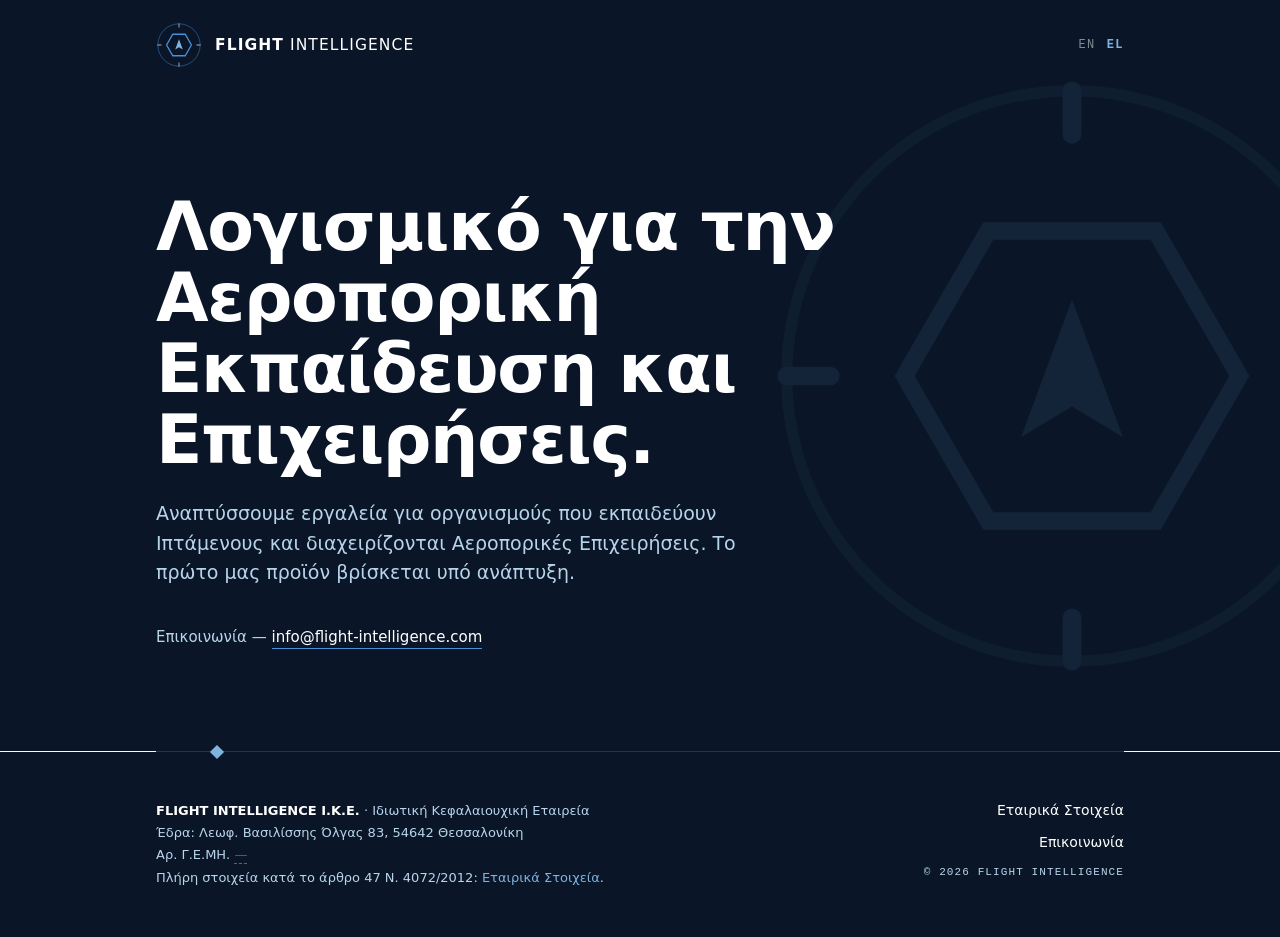
==== index.html @ 5dbc8b81 "Initial commit: bilingual holding + Άρθρο 47 compliance site" ====
<!DOCTYPE html>
<html lang="el">
<head>
  <meta charset="utf-8">
  <meta name="viewport" content="width=device-width, initial-scale=1">
  <title>FLIGHT INTELLIGENCE — Λογισμικό για την Αεροπορική Εκπαίδευση</title>
  <meta name="description" content="Η FLIGHT INTELLIGENCE Ι.Κ.Ε. αναπτύσσει λογισμικό για οργανισμούς αεροπορικής εκπαίδευσης και πτητικών λειτουργιών.">
  <meta name="theme-color" content="#0A1628">
  <link rel="icon" href="favicon.svg" type="image/svg+xml">
  <link rel="canonical" href="https://flight-intelligence.com/">
  <link rel="alternate" hreflang="el" href="https://flight-intelligence.com/">
  <link rel="alternate" hreflang="en" href="https://flight-intelligence.com/en.html">
  <link rel="alternate" hreflang="x-default" href="https://flight-intelligence.com/">
  <link rel="stylesheet" href="styles.css">
</head>
<body>

  <a class="skip" href="#main">Μετάβαση στο περιεχόμενο</a>

  <main id="main">
  <section class="hero">
    <!-- ambient expanded mark -->
    <svg class="hero__ghost" viewBox="-50 -50 100 100" aria-hidden="true" xmlns="http://www.w3.org/2000/svg">
      <circle r="46" fill="none" stroke="#7FB3E0" stroke-width="1.8" opacity="0.55"/>
      <line x1="0" y1="-46" x2="0" y2="-39" stroke="#7FB3E0" stroke-width="3" stroke-linecap="round"/>
      <line x1="46" y1="0"  x2="39" y2="0"  stroke="#7FB3E0" stroke-width="3" stroke-linecap="round"/>
      <line x1="0" y1="46"  x2="0" y2="39"  stroke="#7FB3E0" stroke-width="3" stroke-linecap="round"/>
      <line x1="-46" y1="0" x2="-39" y2="0" stroke="#7FB3E0" stroke-width="3" stroke-linecap="round"/>
      <path d="M27 0 L13.5 23.38 L-13.5 23.38 L-27 0 L-13.5 -23.38 L13.5 -23.38 Z" fill="none" stroke="#7FB3E0" stroke-width="2.8"/>
      <path d="M0 -15 L10 12 L0 6 L-10 12 Z" fill="#7FB3E0" transform="scale(0.82)"/>
    </svg>

    <header class="head head--dark">
      <div class="wrap head__inner">
        <a class="lockup" href="index.html" aria-label="FLIGHT INTELLIGENCE — αρχική">
          <svg class="lockup__mark" viewBox="-50 -50 100 100" aria-hidden="true" xmlns="http://www.w3.org/2000/svg">
            <circle class="mk-ring" r="46" fill="none" stroke-width="1.8" opacity="0.55"/>
            <g class="mk-tick" stroke-width="3" stroke-linecap="round">
              <line x1="0" y1="-46" x2="0" y2="-39"/>
              <line x1="46" y1="0"  x2="39" y2="0"/>
              <line x1="0" y1="46"  x2="0" y2="39"/>
              <line x1="-46" y1="0" x2="-39" y2="0"/>
            </g>
            <path class="mk-hex" d="M27 0 L13.5 23.38 L-13.5 23.38 L-27 0 L-13.5 -23.38 L13.5 -23.38 Z" fill="none" stroke-width="2.8"/>
            <path class="mk-needle" d="M0 -15 L10 12 L0 6 L-10 12 Z" transform="scale(0.82)"/>
          </svg>
          <span class="lockup__word"><b>FLIGHT</b> INTELLIGENCE</span>
        </a>
        <nav class="lang" aria-label="Γλώσσα">
          <a href="en.html">EN</a>
          <span class="is-active" aria-current="true">EL</span>
        </nav>
      </div>
    </header>

    <div class="wrap hero__inner">
      <h1 class="hero__title rise rise-2">Λογισμικό για την Αεροπορική Εκπαίδευση και Επιχειρήσεις.</h1>
      <p class="hero__sub rise rise-3">
        Αναπτύσσουμε εργαλεία για οργανισμούς που εκπαιδεύουν Ιπτάμενους και
        διαχειρίζονται Αεροπορικές Επιχειρήσεις. Το πρώτο μας προϊόν βρίσκεται υπό
        ανάπτυξη.
      </p>
      <p class="hero__contact rise rise-3">
        Επικοινωνία — <a href="mailto:info&#64;flight-intelligence.com">info&#64;flight-intelligence.com</a>
      </p>
    </div>
  </section>

  <div class="wrap"><div class="horizon"></div></div>
  </main>

  <footer class="foot">
    <div class="wrap foot__inner">
      <div class="foot__legal">
        <b>FLIGHT INTELLIGENCE Ι.Κ.Ε.</b> · Ιδιωτική Κεφαλαιουχική Εταιρεία<br>
        Έδρα: Λεωφ. Βασιλίσσης Όλγας 83, 54642 Θεσσαλονίκη <br>
        Αρ. Γ.Ε.ΜΗ. <span class="todo">—</span><br>
        Πλήρη στοιχεία κατά το άρθρο 47 Ν.&nbsp;4072/2012:
        <a href="etairika-stoixeia.html">Εταιρικά Στοιχεία</a>.
      </div>
      <nav class="foot__links" aria-label="Υποσέλιδο">
        <a href="etairika-stoixeia.html">Εταιρικά Στοιχεία</a>
        <a href="mailto:info&#64;flight-intelligence.com">Επικοινωνία</a>
        <span class="foot__meta">© <span id="yr">2026</span> FLIGHT INTELLIGENCE</span>
      </nav>
    </div>
  </footer>

  <script>document.getElementById('yr').textContent = new Date().getFullYear();</script>
</body>
</html>
---- styles.css ----
/* ============================================================
   FlightIntelligence Ι.Κ.Ε. — site styles
   Brand palette derived from the Traffic Mark:
     navy  #0F1A2E   mid #4E7CB0   light #86B8E4
   System fonts only — no third-party requests (GDPR-clean).
   ============================================================ */

:root{
  --navy:#0A1628;
  --navy-soft:#152238;
  --navy-line:#20354F;
  --paper:#F6F8FB;
  --surface:#FFFFFF;
  --line:#DCE2E8;
  --text:#0A1628;
  --muted:#5A6A7B;
  --muted-dark:#B8D4EA;   /* muted text on navy */
  --mid:#4A90D9;
  --mid-press:#2E5090;
  --light:#7FB3E0;
  --todo:#C2410C;         /* fill-me marker */

  --sans: ui-sans-serif, system-ui, -apple-system, "Segoe UI", Roboto,
          "Helvetica Neue", Arial, sans-serif;
  --mono: ui-monospace, "SF Mono", "Cascadia Mono", "Roboto Mono",
          Menlo, Consolas, monospace;

  --wrap: 1080px;
  --pad: clamp(20px, 5vw, 56px);
}

*{ box-sizing:border-box; margin:0; padding:0; }

html{ -webkit-text-size-adjust:100%; background:var(--navy); }
body{
  font-family:var(--sans);
  color:var(--text);
  background:var(--paper);
  line-height:1.55;
  -webkit-font-smoothing:antialiased;
  text-rendering:optimizeLegibility;
  min-height:100vh;
  min-height:100dvh;
  display:flex;
  flex-direction:column;
}
body > main{ flex:1 0 auto; display:flex; flex-direction:column; }
body > main > .hero{ flex:1 0 auto; }
body > .foot{ flex-shrink:0; }

a{ color:var(--mid); text-decoration:none; }
a:hover{ color:var(--mid-press); }

:focus-visible{
  outline:2px solid var(--light);
  outline-offset:3px;
  border-radius:2px;
}

.wrap{ width:100%; max-width:var(--wrap); margin-inline:auto; padding-inline:var(--pad); }

/* ---------- Lockup (mark + wordmark) ---------- */
.lockup{ display:inline-flex; align-items:center; gap:13px; color:inherit; }
.lockup__mark{ width:46px; height:46px; display:block; flex:none; }
.lockup__word{
  font-size:clamp(13.5px,2.4vw,15.5px); letter-spacing:.07em;
  text-transform:uppercase; font-weight:400; line-height:1.05;
  white-space:nowrap;
}
.lockup__word b{ font-weight:700; }

/* ---------- Site header ---------- */
.head{ position:relative; z-index:3; }
.head__inner{
  display:flex; align-items:center; justify-content:space-between;
  gap:18px; padding-block:22px;
}
.head--dark .lockup__word{ color:#fff; }
.head--light .lockup__word{ color:var(--text); }
.head--light{ border-bottom:1px solid var(--line); }
.head--dark .mk-ring{ stroke:#4A90D9; }
.head--dark .mk-tick{ stroke:rgba(184,212,234,0.55); }
.head--dark .mk-hex{ stroke:#4A90D9; }
.head--dark .mk-needle{ fill:#7FB3E0; }
.head--light .mk-ring{ stroke:#0A1628; }
.head--light .mk-tick{ stroke:rgba(10,22,40,0.5); }
.head--light .mk-hex{ stroke:#0A1628; }
.head--light .mk-needle{ fill:#4A90D9; }

/* ---------- Hero (navy) ---------- */
.hero{
  position:relative; overflow:hidden;
  background:var(--navy); color:#fff;
}
.hero__ghost{
  position:absolute; right:-8%; top:50%; transform:translateY(-50%);
  width:min(620px,78vw); height:auto; opacity:.085; pointer-events:none;
  z-index:0;
}
.hero__inner{ position:relative; z-index:1; padding-block:clamp(64px,8vw,148px); }
.hero__eyebrow{
  font-family:var(--mono); font-size:12px; letter-spacing:.22em;
  text-transform:uppercase; color:var(--light); margin-bottom:26px;
}
.hero__title{
  font-size:clamp(34px,6.2vw,68px); line-height:1.04;
  letter-spacing:-.02em; font-weight:700; max-width:16ch;
}
.hero__sub{
  margin-top:24px; max-width:48ch;
  font-size:clamp(16px,2.2vw,19px); color:var(--muted-dark);
}
.hero__contact{ margin-top:38px; font-size:15px; color:var(--muted-dark); }
.hero__contact a{ color:#fff; border-bottom:1px solid var(--mid); padding-bottom:2px; }
.hero__contact a:hover{ border-color:var(--light); color:var(--light); }

/* horizon rule that bridges navy -> paper */
.horizon{ position:relative; height:0; border-top:1px solid var(--navy-line); }
.horizon::after{   /* heading bug riding the line */
  content:""; position:absolute; left:var(--pad); top:-5px;
  width:10px; height:10px; background:var(--light); transform:rotate(45deg);
}

/* ---------- Generic light section ---------- */
.section{ padding-block:clamp(48px,8vw,92px); }
.eyebrow{
  font-family:var(--mono); font-size:12px; letter-spacing:.2em;
  text-transform:uppercase; color:var(--mid); margin-bottom:16px;
}
.lede{ font-size:clamp(17px,2.4vw,20px); max-width:60ch; color:var(--text); }
.lede + .lede{ margin-top:14px; }

/* ---------- Data plate (compliance) ---------- */
.plate__head{ padding-block:clamp(48px,9vw,96px) clamp(28px,4vw,40px); }
.plate__title{
  font-size:clamp(30px,5.4vw,52px); letter-spacing:-.02em;
  font-weight:700; line-height:1.05;
}
.plate__intro{ margin-top:18px; max-width:60ch; color:var(--muted); font-size:16px; }

.block{ padding-block:30px; border-top:1px solid var(--line); }
.block:first-of-type{ border-top:none; padding-top:8px; }
.block__label{
  font-family:var(--mono); font-size:12px; letter-spacing:.18em;
  text-transform:uppercase; color:var(--mid); margin-bottom:18px;
}

.rows{ display:grid; gap:14px; }
.row{
  display:grid; grid-template-columns:minmax(180px,260px) 1fr; gap:8px 28px;
  align-items:baseline;
}
.row__k{
  font-family:var(--mono); font-size:12px; letter-spacing:.04em;
  text-transform:uppercase; color:var(--muted);
}
.row__v{ font-size:17px; color:var(--text); }
.row__v small{ display:block; color:var(--muted); font-size:13.5px; margin-top:2px; }
.kad-sec{ display:grid; gap:5px; font-family:var(--mono); font-size:12.5px; color:var(--muted); line-height:1.45; }

/* partner entries */
.partner{ padding:16px 0; border-top:1px dashed var(--line); }
.partner:first-child{ border-top:none; padding-top:4px; }
.partner__name{ font-size:18px; font-weight:600; }
.partner__meta{
  margin-top:6px; display:flex; flex-wrap:wrap; gap:6px 18px;
  font-family:var(--mono); font-size:12.5px; color:var(--muted);
  letter-spacing:.02em;
}
.partner__meta b{ color:var(--mid); font-weight:600; }

.todo{
  color:var(--todo); font-style:normal;
  border-bottom:1px dashed var(--todo); padding-bottom:1px;
}

.note{
  margin-top:36px; padding:20px 22px; background:var(--surface);
  border:1px solid var(--line); border-left:3px solid var(--mid);
  border-radius:4px; font-size:14px; color:var(--muted); line-height:1.6;
}
.note b{ color:var(--text); font-weight:600; }

/* ---------- Footer (navy) ---------- */
.foot{ background:var(--navy); color:var(--muted-dark); }
.foot__inner{
  padding-block:48px; display:grid; gap:26px;
  grid-template-columns:1fr auto; align-items:start;
}
.foot__legal{ font-size:13px; line-height:1.7; max-width:56ch; }
.foot__legal b{ color:#fff; font-weight:600; }
.foot__legal a{ color:var(--light); }
.foot__links{ display:grid; gap:10px; justify-items:end; text-align:right; }
.foot__links a{ color:#fff; font-size:14px; }
.foot__links a:hover{ color:var(--light); }
.foot__meta{
  font-family:var(--mono); font-size:11px; letter-spacing:.1em;
  text-transform:uppercase; color:var(--muted-dark);
}

/* ---------- Motion ---------- */
@keyframes rise{ from{ opacity:0; transform:translateY(14px); } to{ opacity:1; transform:none; } }
.rise{ animation:rise .7s cubic-bezier(.2,.7,.2,1) both; }
.rise-2{ animation-delay:.08s; }
.rise-3{ animation-delay:.16s; }

@media (prefers-reduced-motion:reduce){
  .rise,.rise-2,.rise-3{ animation:none; }
}

/* ---------- Responsive ---------- */
@media (max-width:640px){
  .row{ grid-template-columns:1fr; gap:3px; }
  .foot__inner{ grid-template-columns:1fr; }
  .foot__links{ justify-items:start; text-align:left; }
  .hero__ghost{ opacity:.06; right:-22%; }
}

/* ---------- Language toggle ---------- */
.lang{ display:inline-flex; gap:11px; align-items:center; font-family:var(--mono);
  font-size:12px; letter-spacing:.12em; text-transform:uppercase; }
.lang a{ color:inherit; opacity:.5; cursor:pointer; }
.lang a:hover{ opacity:1; }
.lang .is-active{ opacity:1; font-weight:700; }
.head--dark .lang{ color:#fff; }
.head--dark .lang .is-active{ color:var(--light); }
.head--light .lang{ color:var(--text); }
.head--light .lang .is-active{ color:var(--mid); }

/* ---------- Light-page watermark (expanded mark) ---------- */
.plate{ position:relative; }
.plate__ghost{ position:absolute; top:20px; right:-56px;
  width:min(460px,60vw); height:auto; opacity:.08; pointer-events:none; z-index:0; }
.plate__content{ position:relative; z-index:1; }
@media (max-width:640px){ .plate__ghost{ opacity:.05; right:-32%; top:8px; } }

/* ---------- Skip link (keyboard-only) ---------- */
.skip{
  position:absolute; left:-9999px; top:0;
  background:var(--navy); color:#fff;
  padding:10px 16px; font:600 13px/1 var(--sans);
  border-radius:0 0 4px 0; z-index:1000;
}
.skip:focus{ left:0; }

/* ---------- Print (compliance pages) ---------- */
@media print {
  body{ background:#fff; color:#000; }
  .lang, .skip, .hero__ghost, .plate__ghost, .foot__links,
  .horizon, .todo{ display:none !important; }
  .head{ border-bottom:1px solid #000; }
  .head__inner{ padding-block:8px; }
  .lockup__word, .head--light .lockup__word{ color:#000; }
  .mk-ring, .mk-tick, .mk-hex{ stroke:#000 !important; }
  .mk-needle{ fill:#000 !important; }
  a, a:visited{ color:#000; text-decoration:underline; }
  .row{ grid-template-columns:1fr; gap:2px; page-break-inside:avoid; }
  .row__k{ color:#000; }
  .block, .partner{ page-break-inside:avoid; }
  .note{ background:transparent; border:1px solid #000; color:#000; }
  .note b{ color:#000; }
  .foot{ background:transparent; color:#000; border-top:1px solid #000; }
  .foot__legal b, .foot__legal a, .foot__meta{ color:#000; }
}
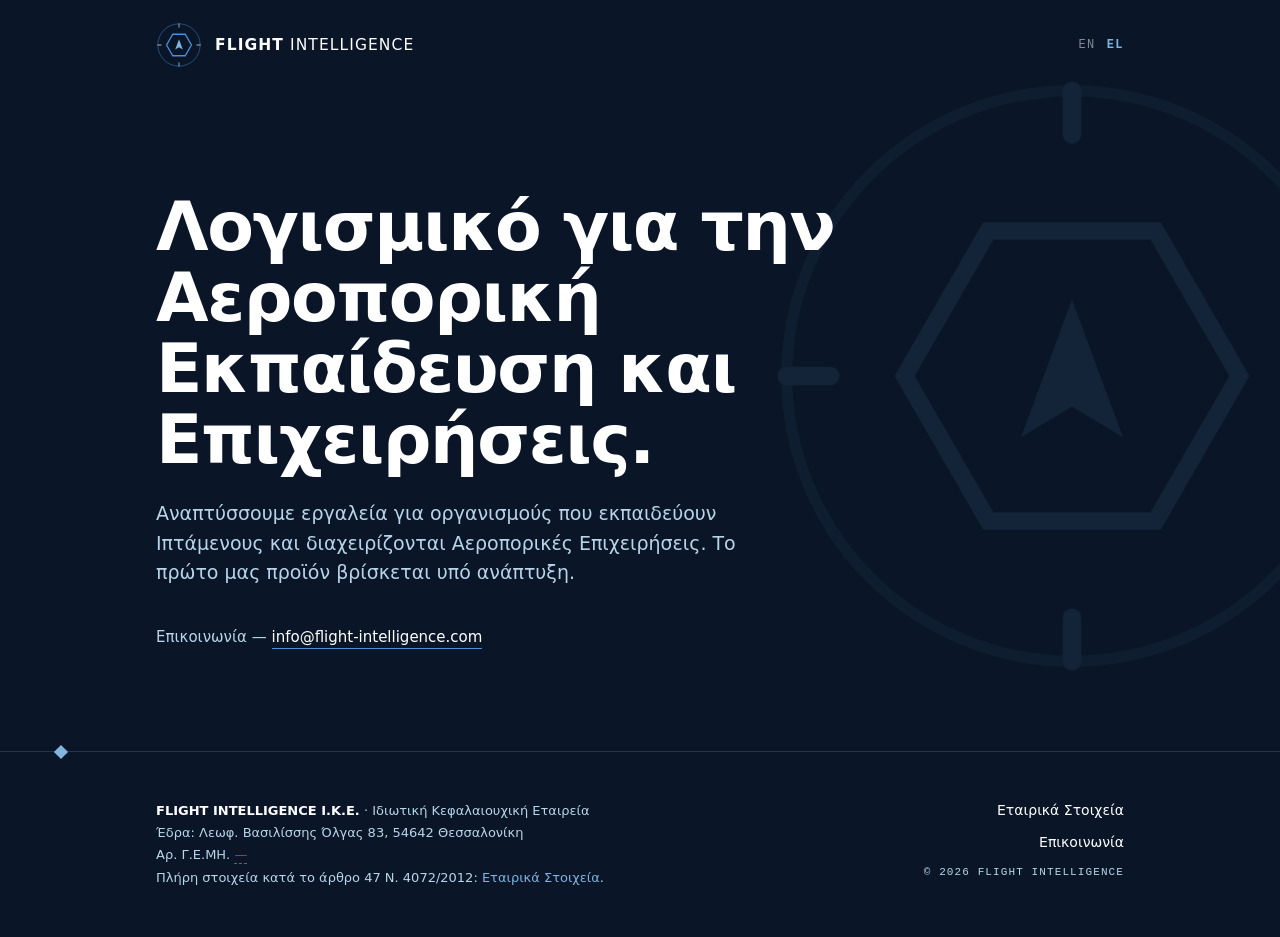
==== commit b36bace7: "Make hero/footer horizon rule full-bleed The horizon hairline lived inside .wrap, so it was inset an" ====
--- a/index.html
+++ b/index.html
@@ -3,6 +3,7 @@
 <head>
   <meta charset="utf-8">
   <meta name="viewport" content="width=device-width, initial-scale=1">
+  <meta name="robots" content="noindex, nofollow">
   <title>FLIGHT INTELLIGENCE — Λογισμικό για την Αεροπορική Εκπαίδευση</title>
   <meta name="description" content="Η FLIGHT INTELLIGENCE Ι.Κ.Ε. αναπτύσσει λογισμικό για οργανισμούς αεροπορικής εκπαίδευσης και πτητικών λειτουργιών.">
   <meta name="theme-color" content="#0A1628">
@@ -66,7 +67,7 @@
     </div>
   </section>
 
-  <div class="wrap"><div class="horizon"></div></div>
+  <div class="horizon"></div>
   </main>
 
   <footer class="foot">
--- a/styles.css
+++ b/styles.css
@@ -262,3 +262,25 @@
   .foot{ background:transparent; color:#000; border-top:1px solid #000; }
   .foot__legal b, .foot__legal a, .foot__meta{ color:#000; }
 }
+
+/* ---------- Registry-style drawers (compliance pages) ---------- */
+details.block{ border-top:1px solid var(--line); padding:0; }
+details.block:first-of-type{ border-top:none; }
+details.block[open]{ padding-bottom:26px; }
+
+summary.block__label{
+  list-style:none; cursor:pointer; user-select:none; margin:0;
+  display:flex; align-items:center; justify-content:space-between; gap:14px;
+  padding:22px 0;
+}
+summary.block__label::-webkit-details-marker{ display:none; }
+summary.block__label::after{
+  content:""; flex:none; width:8px; height:8px;
+  border-right:2px solid var(--mid); border-bottom:2px solid var(--mid);
+  transform:rotate(45deg); transition:transform .2s ease;
+}
+details.block[open] > summary.block__label::after{ transform:rotate(-135deg); }
+summary.block__label:hover{ color:var(--text); }
+@media (prefers-reduced-motion:reduce){
+  summary.block__label::after{ transition:none; }
+}
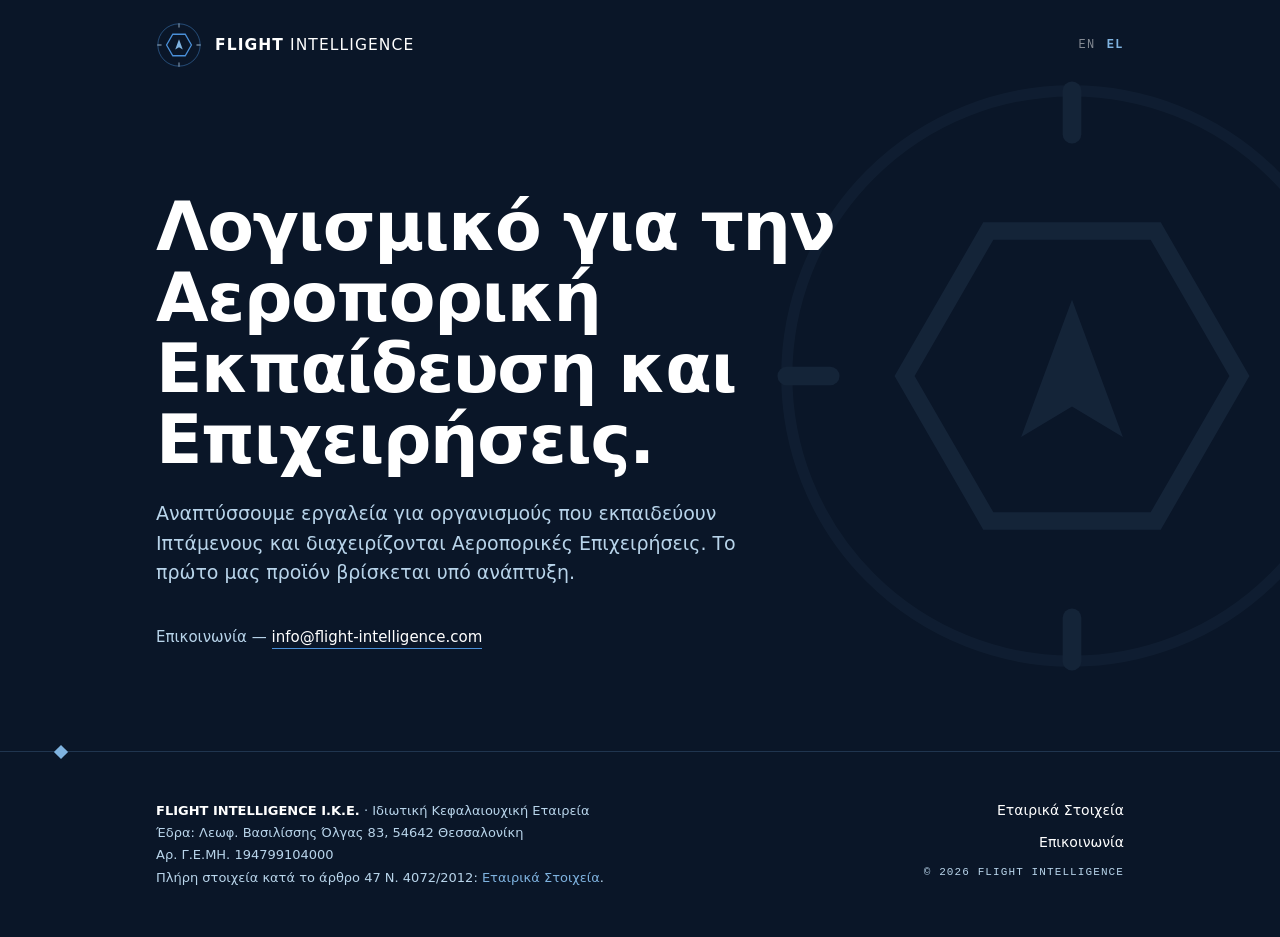
==== commit ece6ab60: "fill: real ΓΕΜΗ + ΑΦΜ now company is registered - ΓΕΜΗ 194799104000 across all four pages (complianc" ====
--- a/index.html
+++ b/index.html
@@ -75,7 +75,7 @@
       <div class="foot__legal">
         <b>FLIGHT INTELLIGENCE Ι.Κ.Ε.</b> · Ιδιωτική Κεφαλαιουχική Εταιρεία<br>
         Έδρα: Λεωφ. Βασιλίσσης Όλγας 83, 54642 Θεσσαλονίκη <br>
-        Αρ. Γ.Ε.ΜΗ. <span class="todo">—</span><br>
+        Αρ. Γ.Ε.ΜΗ. 194799104000<br>
         Πλήρη στοιχεία κατά το άρθρο 47 Ν.&nbsp;4072/2012:
         <a href="etairika-stoixeia.html">Εταιρικά Στοιχεία</a>.
       </div>
